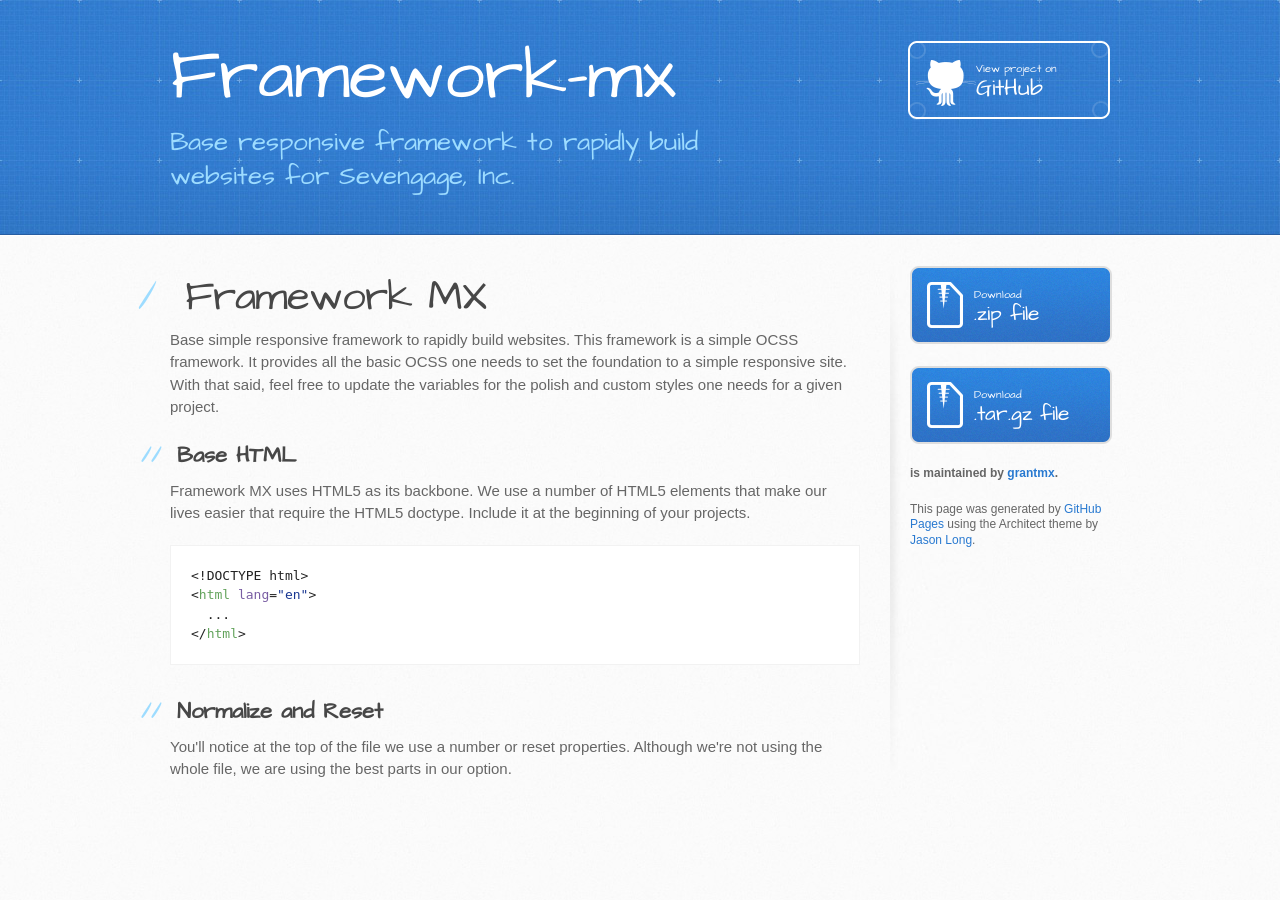
==== index.html @ 7f200498 "Create gh-pages branch via GitHub" ====
<!DOCTYPE html>
<html>
  <head>
    <meta charset='utf-8'>
    <meta http-equiv="X-UA-Compatible" content="chrome=1">
    <meta name="viewport" content="width=device-width, initial-scale=1, maximum-scale=1">
    <link href='https://fonts.googleapis.com/css?family=Architects+Daughter' rel='stylesheet' type='text/css'>
    <link rel="stylesheet" type="text/css" href="stylesheets/stylesheet.css" media="screen">
    <link rel="stylesheet" type="text/css" href="stylesheets/github-light.css" media="screen">
    <link rel="stylesheet" type="text/css" href="stylesheets/print.css" media="print">

    <!--[if lt IE 9]>
    <script src="//html5shiv.googlecode.com/svn/trunk/html5.js"></script>
    <![endif]-->

    <title>Framework-mx by grantmx</title>
  </head>

  <body>
    <header>
      <div class="inner">
        <h1>Framework-mx</h1>
        <h2>Base responsive framework to rapidly build websites for Sevengage, Inc.</h2>
        <a href="https://github.com/grantmx/framework-mx" class="button"><small>View project on</small> GitHub</a>
      </div>
    </header>

    <div id="content-wrapper">
      <div class="inner clearfix">
        <section id="main-content">
          <h1>
<a id="framework-mx" class="anchor" href="#framework-mx" aria-hidden="true"><span aria-hidden="true" class="octicon octicon-link"></span></a>Framework MX</h1>

<p>Base simple responsive framework to rapidly build websites.  This framework is a simple OCSS framework.  It provides all the basic OCSS one needs to set the foundation to a simple responsive site. With that said, feel free to update the variables for the polish and custom styles one needs for a given project.</p>

<h2>
<a id="base-html" class="anchor" href="#base-html" aria-hidden="true"><span aria-hidden="true" class="octicon octicon-link"></span></a>Base HTML</h2>

<p>Framework MX uses HTML5 as its backbone.  We use a number of HTML5 elements that make our lives easier that require the HTML5 doctype.  Include it at the beginning of your projects.</p>

<div class="highlight highlight-text-html-basic"><pre>&lt;!DOCTYPE html&gt;
&lt;<span class="pl-ent">html</span> <span class="pl-e">lang</span>=<span class="pl-s"><span class="pl-pds">"</span>en<span class="pl-pds">"</span></span>&gt;
  ...
&lt;/<span class="pl-ent">html</span>&gt;</pre></div>

<h2>
<a id="normalize-and-reset" class="anchor" href="#normalize-and-reset" aria-hidden="true"><span aria-hidden="true" class="octicon octicon-link"></span></a>Normalize and Reset</h2>

<p>You'll notice at the top of the file we use a number or reset properties. Although we're not using the whole file, we are using the best parts in our option.</p>
        </section>

        <aside id="sidebar">
          <a href="https://github.com/grantmx/framework-mx/zipball/master" class="button">
            <small>Download</small>
            .zip file
          </a>
          <a href="https://github.com/grantmx/framework-mx/tarball/master" class="button">
            <small>Download</small>
            .tar.gz file
          </a>

          <p class="repo-owner"><a href="https://github.com/grantmx/framework-mx"></a> is maintained by <a href="https://github.com/grantmx">grantmx</a>.</p>

          <p>This page was generated by <a href="https://pages.github.com">GitHub Pages</a> using the Architect theme by <a href="https://twitter.com/jasonlong">Jason Long</a>.</p>
        </aside>
      </div>
    </div>

  
  </body>
</html>
---- stylesheets/stylesheet.css ----
/*! normalize.css v3.0.2 | MIT License | git.io/normalize */

/**
 * 1. Set default font family to sans-serif.
 * 2. Prevent iOS text size adjust after orientation change, without disabling
 *    user zoom.
 */

html {
  font-family: sans-serif; /* 1 */
  -webkit-text-size-adjust: 100%; /* 2 */
  -ms-text-size-adjust: 100%; /* 2 */
}

/**
 * Remove default margin.
 */

body {
  margin: 0;
}

/* HTML5 display definitions
   ========================================================================== */

/**
 * Correct `block` display not defined for any HTML5 element in IE 8/9.
 * Correct `block` display not defined for `details` or `summary` in IE 10/11
 * and Firefox.
 * Correct `block` display not defined for `main` in IE 11.
 */

article,
aside,
details,
figcaption,
figure,
footer,
header,
hgroup,
main,
menu,
nav,
section,
summary {
  display: block;
}

/**
 * 1. Correct `inline-block` display not defined in IE 8/9.
 * 2. Normalize vertical alignment of `progress` in Chrome, Firefox, and Opera.
 */

audio,
canvas,
progress,
video {
  display: inline-block; /* 1 */
  vertical-align: baseline; /* 2 */
}

/**
 * Prevent modern browsers from displaying `audio` without controls.
 * Remove excess height in iOS 5 devices.
 */

audio:not([controls]) {
  display: none;
  height: 0;
}

/**
 * Address `[hidden]` styling not present in IE 8/9/10.
 * Hide the `template` element in IE 8/9/11, Safari, and Firefox < 22.
 */

[hidden],
template {
  display: none;
}

/* Links
   ========================================================================== */

/**
 * Remove the gray background color from active links in IE 10.
 */

a {
  background-color: transparent;
}

/**
 * Improve readability when focused and also mouse hovered in all browsers.
 */

a:active,
a:hover {
  outline: 0;
}

/* Text-level semantics
   ========================================================================== */

/**
 * Address styling not present in IE 8/9/10/11, Safari, and Chrome.
 */

abbr[title] {
  border-bottom: 1px dotted;
}

/**
 * Address style set to `bolder` in Firefox 4+, Safari, and Chrome.
 */

b,
strong {
  font-weight: bold;
}

/**
 * Address styling not present in Safari and Chrome.
 */

dfn {
  font-style: italic;
}

/**
 * Address variable `h1` font-size and margin within `section` and `article`
 * contexts in Firefox 4+, Safari, and Chrome.
 */

h1 {
  margin: 0.67em 0;
  font-size: 2em;
}

/**
 * Address styling not present in IE 8/9.
 */

mark {
  color: #000;
  background: #ff0;
}

/**
 * Address inconsistent and variable font size in all browsers.
 */

small {
  font-size: 80%;
}

/**
 * Prevent `sub` and `sup` affecting `line-height` in all browsers.
 */

sub,
sup {
  position: relative;
  font-size: 75%;
  line-height: 0;
  vertical-align: baseline;
}

sup {
  top: -0.5em;
}

sub {
  bottom: -0.25em;
}

/* Embedded content
   ========================================================================== */

/**
 * Remove border when inside `a` element in IE 8/9/10.
 */

img {
  border: 0;
}

/**
 * Correct overflow not hidden in IE 9/10/11.
 */

svg:not(:root) {
  overflow: hidden;
}

/* Grouping content
   ========================================================================== */

/**
 * Address margin not present in IE 8/9 and Safari.
 */

figure {
  margin: 1em 40px;
}

/**
 * Address differences between Firefox and other browsers.
 */

hr {
  height: 0;
  -moz-box-sizing: content-box;
  box-sizing: content-box;
}

/**
 * Contain overflow in all browsers.
 */

pre {
  overflow: auto;
}

/**
 * Address odd `em`-unit font size rendering in all browsers.
 */

code,
kbd,
pre,
samp {
  font-family: monospace, monospace;
  font-size: 1em;
}

/* Forms
   ========================================================================== */

/**
 * Known limitation: by default, Chrome and Safari on OS X allow very limited
 * styling of `select`, unless a `border` property is set.
 */

/**
 * 1. Correct color not being inherited.
 *    Known issue: affects color of disabled elements.
 * 2. Correct font properties not being inherited.
 * 3. Address margins set differently in Firefox 4+, Safari, and Chrome.
 */

button,
input,
optgroup,
select,
textarea {
  margin: 0; /* 3 */
  font: inherit; /* 2 */
  color: inherit; /* 1 */
}

/**
 * Address `overflow` set to `hidden` in IE 8/9/10/11.
 */

button {
  overflow: visible;
}

/**
 * Address inconsistent `text-transform` inheritance for `button` and `select`.
 * All other form control elements do not inherit `text-transform` values.
 * Correct `button` style inheritance in Firefox, IE 8/9/10/11, and Opera.
 * Correct `select` style inheritance in Firefox.
 */

button,
select {
  text-transform: none;
}

/**
 * 1. Avoid the WebKit bug in Android 4.0.* where (2) destroys native `audio`
 *    and `video` controls.
 * 2. Correct inability to style clickable `input` types in iOS.
 * 3. Improve usability and consistency of cursor style between image-type
 *    `input` and others.
 */

button,
html input[type="button"], /* 1 */
input[type="reset"],
input[type="submit"] {
  -webkit-appearance: button; /* 2 */
  cursor: pointer; /* 3 */
}

/**
 * Re-set default cursor for disabled elements.
 */

button[disabled],
html input[disabled] {
  cursor: default;
}

/**
 * Remove inner padding and border in Firefox 4+.
 */

button::-moz-focus-inner,
input::-moz-focus-inner {
  padding: 0;
  border: 0;
}

/**
 * Address Firefox 4+ setting `line-height` on `input` using `!important` in
 * the UA stylesheet.
 */

input {
  line-height: normal;
}

/**
 * It's recommended that you don't attempt to style these elements.
 * Firefox's implementation doesn't respect box-sizing, padding, or width.
 *
 * 1. Address box sizing set to `content-box` in IE 8/9/10.
 * 2. Remove excess padding in IE 8/9/10.
 */

input[type="checkbox"],
input[type="radio"] {
  box-sizing: border-box; /* 1 */
  padding: 0; /* 2 */
}

/**
 * Fix the cursor style for Chrome's increment/decrement buttons. For certain
 * `font-size` values of the `input`, it causes the cursor style of the
 * decrement button to change from `default` to `text`.
 */

input[type="number"]::-webkit-inner-spin-button,
input[type="number"]::-webkit-outer-spin-button {
  height: auto;
}

/**
 * 1. Address `appearance` set to `searchfield` in Safari and Chrome.
 * 2. Address `box-sizing` set to `border-box` in Safari and Chrome
 *    (include `-moz` to future-proof).
 */

input[type="search"] {
  -webkit-box-sizing: content-box; /* 2 */
  -moz-box-sizing: content-box;
  box-sizing: content-box;
  -webkit-appearance: textfield; /* 1 */
}

/**
 * Remove inner padding and search cancel button in Safari and Chrome on OS X.
 * Safari (but not Chrome) clips the cancel button when the search input has
 * padding (and `textfield` appearance).
 */

input[type="search"]::-webkit-search-cancel-button,
input[type="search"]::-webkit-search-decoration {
  -webkit-appearance: none;
}

/**
 * Define consistent border, margin, and padding.
 */

fieldset {
  padding: 0.35em 0.625em 0.75em;
  margin: 0 2px;
  border: 1px solid #c0c0c0;
}

/**
 * 1. Correct `color` not being inherited in IE 8/9/10/11.
 * 2. Remove padding so people aren't caught out if they zero out fieldsets.
 */

legend {
  padding: 0; /* 2 */
  border: 0; /* 1 */
}

/**
 * Remove default vertical scrollbar in IE 8/9/10/11.
 */

textarea {
  overflow: auto;
}

/**
 * Don't inherit the `font-weight` (applied by a rule above).
 * NOTE: the default cannot safely be changed in Chrome and Safari on OS X.
 */

optgroup {
  font-weight: bold;
}

/* Tables
   ========================================================================== */

/**
 * Remove most spacing between table cells.
 */

table {
  border-spacing: 0;
  border-collapse: collapse;
}

td,
th {
  padding: 0;
}

/* LAYOUT STYLES */
body {
  font-family: 'Helvetica Neue', Helvetica, Arial, serif;
  font-size: 15px;
  font-weight: 400;
  line-height: 1.5;
  color: #666;
  background: #fafafa url(../images/body-bg.jpg) 0 0 repeat;
}

p {
  margin-top: 0;
}

a {
  color: #2879d0;
}
a:hover {
  color: #2268b2;
}

header {
  padding-top: 40px;
  padding-bottom: 40px;
  font-family: 'Architects Daughter', 'Helvetica Neue', Helvetica, Arial, serif;
  background: #2e7bcf url(../images/header-bg.jpg) 0 0 repeat-x;
  border-bottom: solid 1px #275da1;
}

header h1 {
  width: 540px;
  margin-top: 0;
  margin-bottom: 0.2em;
  font-size: 72px;
  font-weight: normal;
  line-height: 1;
  color: #fff;
  letter-spacing: -1px;
}

header h2 {
  width: 540px;
  margin-top: 0;
  margin-bottom: 0;
  font-size: 26px;
  font-weight: normal;
  line-height: 1.3;
  color: #9ddcff;
  letter-spacing: 0;
}

.inner {
  position: relative;
  width: 940px;
  margin: 0 auto;
}

#content-wrapper {
  padding-top: 30px;
  border-top: solid 1px #fff;
}

#main-content {
  float: left;
  width: 690px;
}

#main-content img {
  max-width: 100%;
}

aside#sidebar {
  float: right;
  width: 200px;
  min-height: 504px;
  padding-left: 20px;
  font-size: 12px;
  line-height: 1.3;
  background: transparent url(../images/sidebar-bg.jpg) 0 0 no-repeat;
}

aside#sidebar p.repo-owner,
aside#sidebar p.repo-owner a {
  font-weight: bold;
}

#downloads {
  margin-bottom: 40px;
}

a.button {
  width: 134px;
  height: 58px;
  padding-top: 22px;
  padding-left: 68px;
  font-family: 'Architects Daughter', 'Helvetica Neue', Helvetica, Arial, serif;
  font-size: 23px;
  line-height: 1.2;
  color: #fff;
}
a.button small {
  display: block;
  font-size: 11px;
}
header a.button {
  position: absolute;
  top: 0;
  right: 0;
  background: transparent url(../images/github-button.png) 0 0 no-repeat;
}
aside a.button {
  display: block;
  width: 138px;
  padding-left: 64px;
  margin-bottom: 20px;
  font-size: 21px;
  background: transparent url(../images/download-button.png) 0 0 no-repeat;
}

code, pre {
  margin-bottom: 30px;
  font-family: Monaco, "Bitstream Vera Sans Mono", "Lucida Console", Terminal, monospace;
  font-size: 13px;
  color: #222;
}

code {
  padding: 0 3px;
  background-color: #f2f8fc;
  border: solid 1px #dbe7f3;
}

pre {
  padding: 20px;
  overflow: auto;
  text-shadow: none;
  background: #fff;
  border: solid 1px #f2f2f2;
}
pre code {
  padding: 0;
  color: #2879d0;
  background-color: #fff;
  border: none;
}

ul, ol, dl {
  margin-bottom: 20px;
}


/* COMMON STYLES */

hr {
  height: 0;
  margin-top: 1em;
  margin-bottom: 1em;
  border: 0;
  border-top: solid 1px #ddd;
}

table {
  width: 100%;
  border: 1px solid #ebebeb;
}

th {
  font-weight: 500;
}

td {
  font-weight: 300;
  text-align: center;
  border: 1px solid #ebebeb;
}

form {
  padding: 20px;
  background: #f2f2f2;

}


/* GENERAL ELEMENT TYPE STYLES */

#main-content h1 {
  margin-top: 0;
  margin-bottom: 0;
  font-family: 'Architects Daughter', 'Helvetica Neue', Helvetica, Arial, serif;
  font-size: 2.8em;
  font-weight: normal;
  color: #474747;
  text-indent: 6px;
  letter-spacing: -1px;
}

#main-content h1:before {
  padding-right: 0.3em;
  margin-left: -0.9em;
  color: #9ddcff;
  content: "/";
}

#main-content h2 {
  margin-bottom: 8px;
  font-family: 'Architects Daughter', 'Helvetica Neue', Helvetica, Arial, serif;
  font-size: 22px;
  font-weight: bold;
  color: #474747;
  text-indent: 4px;
}
#main-content h2:before {
  padding-right: 0.3em;
  margin-left: -1.5em;
  content: "//";
  color: #9ddcff;
}

#main-content h3 {
  margin-top: 24px;
  margin-bottom: 8px;
  font-family: 'Architects Daughter', 'Helvetica Neue', Helvetica, Arial, serif;
  font-size: 18px;
  font-weight: bold;
  color: #474747;
  text-indent: 3px;
}

#main-content h3:before {
  padding-right: 0.3em;
  margin-left: -2em;
  content: "///";
  color: #9ddcff;
}

#main-content h4 {
  margin-bottom: 8px;
  font-family: 'Architects Daughter', 'Helvetica Neue', Helvetica, Arial, serif;
  font-size: 15px;
  font-weight: bold;
  color: #474747;
  text-indent: 3px;
}

h4:before {
  padding-right: 0.3em;
  margin-left: -2.8em;
  content: "////";
  color: #9ddcff;
}

#main-content h5 {
  margin-bottom: 8px;
  font-family: 'Architects Daughter', 'Helvetica Neue', Helvetica, Arial, serif;
  font-size: 14px;
  color: #474747;
  text-indent: 3px;
}
h5:before {
  padding-right: 0.3em;
  margin-left: -3.2em;
  content: "/////";
  color: #9ddcff;
}

#main-content h6 {
  margin-bottom: 8px;
  font-family: 'Architects Daughter', 'Helvetica Neue', Helvetica, Arial, serif;
  font-size: .8em;
  color: #474747;
  text-indent: 3px;
}
h6:before {
  padding-right: 0.3em;
  margin-left: -3.7em;
  content: "//////";
  color: #9ddcff;
}

p {
  margin-bottom: 20px;
}

a {
  text-decoration: none;
}

p a {
  font-weight: 400;
}

blockquote {
  padding: 0 0 0 30px;
  margin-bottom: 20px;
  font-size: 1.6em;
  border-left: 10px solid #e9e9e9;
}

ul {
  list-style-position: inside;
  list-style: disc;
  padding-left: 20px;
}

ol {
  list-style-position: inside;
  list-style: decimal;
  padding-left: 3px;
}

dl dd {
  font-style: italic;
  font-weight: 100;
}

footer {
  padding-top: 20px;
  padding-bottom: 30px;
  margin-top: 40px;
  font-size: 13px;
  color: #aaa;
  background: transparent url('../images/hr.png') 0 0 no-repeat;
}

footer a {
  color: #666;
}
footer a:hover {
  color: #444;
}

/* MISC */
.clearfix:after {
  display: block;
  height: 0;
  clear: both;
  visibility: hidden;
  content: '.';
}

.clearfix {display: inline-block;}
* html .clearfix {height: 1%;}
.clearfix {display: block;}

/* #Media Queries
================================================== */

/* Smaller than standard 960 (devices and browsers) */
@media only screen and (max-width: 959px) { }

/* Tablet Portrait size to standard 960 (devices and browsers) */
@media only screen and (min-width: 768px) and (max-width: 959px) {
  .inner {
    width: 740px;
  }
  header h1, header h2 {
    width: 340px;
  }
  header h1 {
    font-size: 60px;
  }
  header h2 {
    font-size: 30px;
  }
  #main-content {
    width: 490px;
  }
  #main-content h1:before,
  #main-content h2:before,
  #main-content h3:before,
  #main-content h4:before,
  #main-content h5:before,
  #main-content h6:before {
    padding-right: 0;
    margin-left: 0;
    content: none;
  }
}

/* All Mobile Sizes (devices and browser) */
@media only screen and (max-width: 767px) {
  .inner {
    width: 93%;
  }
  header {
    padding: 20px 0;
  }
  header .inner {
    position: relative;
  }
  header h1, header h2 {
    width: 100%;
  }
  header h1 {
    font-size: 48px;
  }
  header h2 {
    font-size: 24px;
  }
  header a.button {
    position: relative;
    display: inline-block;
    width: auto;
    height: auto;
    padding: 5px 10px;
    margin-top: 15px;
    font-size: 13px;
    line-height: 1;
    color: #2879d0;
    text-align: center;
    background-color: #9ddcff;
    background-image: none;
    border-radius: 5px;
    -moz-border-radius: 5px;
    -webkit-border-radius: 5px;
  }
  header a.button small {
    display: inline;
    font-size: 13px;
  }
  #main-content,
  aside#sidebar {
    float: none;
    width: 100% ! important;
  }
  aside#sidebar {
    min-height: 0;
    padding: 20px 0;
    margin-top: 20px;
    background-image: none;
    border-top: solid 1px #ddd;
  }
  aside#sidebar a.button {
    display: none;
  }
  #main-content h1:before,
  #main-content h2:before,
  #main-content h3:before,
  #main-content h4:before,
  #main-content h5:before,
  #main-content h6:before {
    padding-right: 0;
    margin-left: 0;
    content: none;
  }
}

/* Mobile Landscape Size to Tablet Portrait (devices and browsers) */
@media only screen and (min-width: 480px) and (max-width: 767px) { }

/* Mobile Portrait Size to Mobile Landscape Size (devices and browsers) */
@media only screen and (max-width: 479px) { }
---- stylesheets/github-light.css ----
/*
The MIT License (MIT)

Copyright (c) 2016 GitHub, Inc.

Permission is hereby granted, free of charge, to any person obtaining a copy
of this software and associated documentation files (the "Software"), to deal
in the Software without restriction, including without limitation the rights
to use, copy, modify, merge, publish, distribute, sublicense, and/or sell
copies of the Software, and to permit persons to whom the Software is
furnished to do so, subject to the following conditions:

The above copyright notice and this permission notice shall be included in all
copies or substantial portions of the Software.

THE SOFTWARE IS PROVIDED "AS IS", WITHOUT WARRANTY OF ANY KIND, EXPRESS OR
IMPLIED, INCLUDING BUT NOT LIMITED TO THE WARRANTIES OF MERCHANTABILITY,
FITNESS FOR A PARTICULAR PURPOSE AND NONINFRINGEMENT. IN NO EVENT SHALL THE
AUTHORS OR COPYRIGHT HOLDERS BE LIABLE FOR ANY CLAIM, DAMAGES OR OTHER
LIABILITY, WHETHER IN AN ACTION OF CONTRACT, TORT OR OTHERWISE, ARISING FROM,
OUT OF OR IN CONNECTION WITH THE SOFTWARE OR THE USE OR OTHER DEALINGS IN THE
SOFTWARE.

*/

.pl-c /* comment */ {
  color: #969896;
}

.pl-c1 /* constant, variable.other.constant, support, meta.property-name, support.constant, support.variable, meta.module-reference, markup.raw, meta.diff.header */,
.pl-s .pl-v /* string variable */ {
  color: #0086b3;
}

.pl-e /* entity */,
.pl-en /* entity.name */ {
  color: #795da3;
}

.pl-smi /* variable.parameter.function, storage.modifier.package, storage.modifier.import, storage.type.java, variable.other */,
.pl-s .pl-s1 /* string source */ {
  color: #333;
}

.pl-ent /* entity.name.tag */ {
  color: #63a35c;
}

.pl-k /* keyword, storage, storage.type */ {
  color: #a71d5d;
}

.pl-s /* string */,
.pl-pds /* punctuation.definition.string, string.regexp.character-class */,
.pl-s .pl-pse .pl-s1 /* string punctuation.section.embedded source */,
.pl-sr /* string.regexp */,
.pl-sr .pl-cce /* string.regexp constant.character.escape */,
.pl-sr .pl-sre /* string.regexp source.ruby.embedded */,
.pl-sr .pl-sra /* string.regexp string.regexp.arbitrary-repitition */ {
  color: #183691;
}

.pl-v /* variable */ {
  color: #ed6a43;
}

.pl-id /* invalid.deprecated */ {
  color: #b52a1d;
}

.pl-ii /* invalid.illegal */ {
  color: #f8f8f8;
  background-color: #b52a1d;
}

.pl-sr .pl-cce /* string.regexp constant.character.escape */ {
  font-weight: bold;
  color: #63a35c;
}

.pl-ml /* markup.list */ {
  color: #693a17;
}

.pl-mh /* markup.heading */,
.pl-mh .pl-en /* markup.heading entity.name */,
.pl-ms /* meta.separator */ {
  font-weight: bold;
  color: #1d3e81;
}

.pl-mq /* markup.quote */ {
  color: #008080;
}

.pl-mi /* markup.italic */ {
  font-style: italic;
  color: #333;
}

.pl-mb /* markup.bold */ {
  font-weight: bold;
  color: #333;
}

.pl-md /* markup.deleted, meta.diff.header.from-file */ {
  color: #bd2c00;
  background-color: #ffecec;
}

.pl-mi1 /* markup.inserted, meta.diff.header.to-file */ {
  color: #55a532;
  background-color: #eaffea;
}

.pl-mdr /* meta.diff.range */ {
  font-weight: bold;
  color: #795da3;
}

.pl-mo /* meta.output */ {
  color: #1d3e81;
}
---- stylesheets/print.css ----
html, body, div, span, applet, object, iframe,
h1, h2, h3, h4, h5, h6, p, blockquote, pre,
a, abbr, acronym, address, big, cite, code,
del, dfn, em, img, ins, kbd, q, s, samp,
small, strike, strong, sub, sup, tt, var,
b, u, i, center,
dl, dt, dd, ol, ul, li,
fieldset, form, label, legend,
table, caption, tbody, tfoot, thead, tr, th, td,
article, aside, canvas, details, embed,
figure, figcaption, footer, header, hgroup,
menu, nav, output, ruby, section, summary,
time, mark, audio, video {
  padding: 0;
  margin: 0;
  font: inherit;
  font-size: 100%;
  vertical-align: baseline;
  border: 0;
}
/* HTML5 display-role reset for older browsers */
article, aside, details, figcaption, figure,
footer, header, hgroup, menu, nav, section {
  display: block;
}
body {
  line-height: 1;
}
ol, ul {
  list-style: none;
}
blockquote, q {
  quotes: none;
}
blockquote:before, blockquote:after,
q:before, q:after {
  content: '';
  content: none;
}
table {
  border-spacing: 0;
  border-collapse: collapse;
}
body {
  font-family: 'Helvetica Neue', Helvetica, Arial, serif;
  font-size: 13px;
  line-height: 1.5;
  color: #000;
}

a {
  font-weight: bold;
  color: #d5000d;
}

header {
  padding-top: 35px;
  padding-bottom: 10px;
}

header h1 {
  font-size: 48px;
  font-weight: bold;
  line-height: 1.2;
  color: #303030;
  letter-spacing: -1px;
}

header h2 {
  font-size: 24px;
  font-weight: normal;
  line-height: 1.3;
  color: #aaa;
  letter-spacing: -1px;
}
#downloads {
  display: none;
}
#main_content {
  padding-top: 20px;
}

code, pre {
  margin-bottom: 30px;
  font-family: Monaco, "Bitstream Vera Sans Mono", "Lucida Console", Terminal;
  font-size: 12px;
  color: #222;
}

code {
  padding: 0 3px;
}

pre {
  padding: 20px;
  overflow: auto;
  border: solid 1px #ddd;
}
pre code {
  padding: 0;
}

ul, ol, dl {
  margin-bottom: 20px;
}


/* COMMON STYLES */

table {
  width: 100%;
  border: 1px solid #ebebeb;
}

th {
  font-weight: 500;
}

td {
  font-weight: 300;
  text-align: center;
  border: 1px solid #ebebeb;
}

form {
  padding: 20px;
  background: #f2f2f2;

}


/* GENERAL ELEMENT TYPE STYLES */

h1 {
  font-size: 2.8em;
}

h2 {
  margin-bottom: 8px;
  font-size: 22px;
  font-weight: bold;
  color: #303030;
}

h3 {
  margin-bottom: 8px;
  font-size: 18px;
  font-weight: bold;
  color: #d5000d;
}

h4 {
  font-size: 16px;
  font-weight: bold;
  color: #303030;
}

h5 {
  font-size: 1em;
  color: #303030;
}

h6 {
  font-size: .8em;
  color: #303030;
}

p {
  margin-bottom: 20px;
  font-weight: 300;
}

a {
  text-decoration: none;
}

p a {
  font-weight: 400;
}

blockquote {
  padding: 0 0 0 30px;
  margin-bottom: 20px;
  font-size: 1.6em;
  border-left: 10px solid #e9e9e9;
}

ul li {
  padding-left: 20px;
  list-style-position: inside;
  list-style: disc;
}

ol li {
  padding-left: 3px;
  list-style-position: inside;
  list-style: decimal;
}

dl dd {
  font-style: italic;
  font-weight: 100;
}

footer {
  padding-top: 20px;
  padding-bottom: 30px;
  margin-top: 40px;
  font-size: 13px;
  color: #aaa;
}

footer a {
  color: #666;
}

/* MISC */
.clearfix:after {
  display: block;
  height: 0;
  clear: both;
  visibility: hidden;
  content: '.';
}

.clearfix {display: inline-block;}
* html .clearfix {height: 1%;}
.clearfix {display: block;}
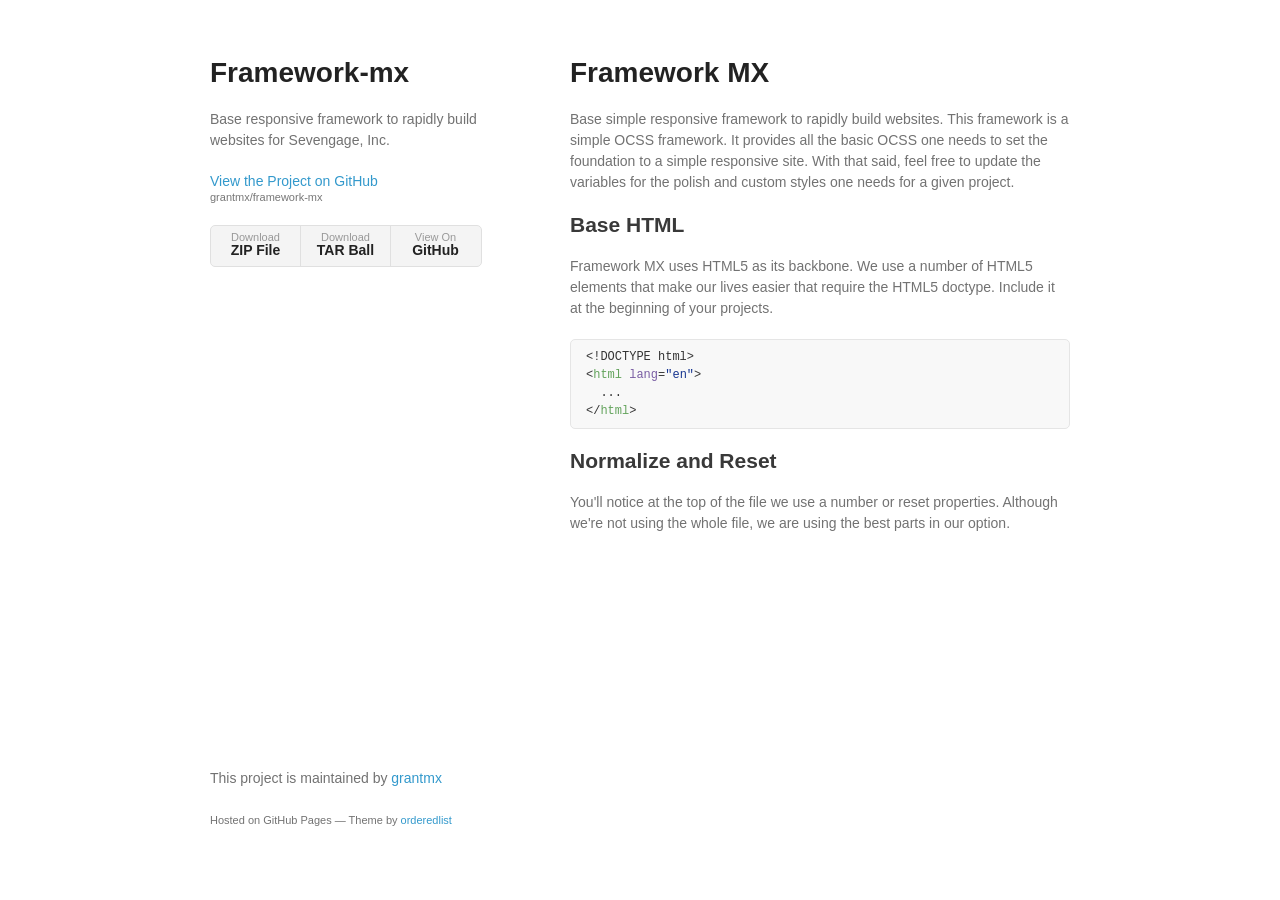
==== commit b6ef4200: "Create gh-pages branch via GitHub" ====
--- a/index.html
+++ b/index.html
@@ -1,34 +1,34 @@
-<!DOCTYPE html>
+<!doctype html>
 <html>
   <head>
-    <meta charset='utf-8'>
+    <meta charset="utf-8">
     <meta http-equiv="X-UA-Compatible" content="chrome=1">
-    <meta name="viewport" content="width=device-width, initial-scale=1, maximum-scale=1">
-    <link href='https://fonts.googleapis.com/css?family=Architects+Daughter' rel='stylesheet' type='text/css'>
-    <link rel="stylesheet" type="text/css" href="stylesheets/stylesheet.css" media="screen">
-    <link rel="stylesheet" type="text/css" href="stylesheets/github-light.css" media="screen">
-    <link rel="stylesheet" type="text/css" href="stylesheets/print.css" media="print">
+    <title>Framework-mx by grantmx</title>
 
+    <link rel="stylesheet" href="stylesheets/styles.css">
+    <link rel="stylesheet" href="stylesheets/github-light.css">
+    <meta name="viewport" content="width=device-width">
     <!--[if lt IE 9]>
     <script src="//html5shiv.googlecode.com/svn/trunk/html5.js"></script>
     <![endif]-->
+  </head>
+  <body>
+    <div class="wrapper">
+      <header>
+        <h1>Framework-mx</h1>
+        <p>Base responsive framework to rapidly build websites for Sevengage, Inc.</p>
 
-    <title>Framework-mx by grantmx</title>
-  </head>
+        <p class="view"><a href="https://github.com/grantmx/framework-mx">View the Project on GitHub <small>grantmx/framework-mx</small></a></p>
 
-  <body>
-    <header>
-      <div class="inner">
-        <h1>Framework-mx</h1>
-        <h2>Base responsive framework to rapidly build websites for Sevengage, Inc.</h2>
-        <a href="https://github.com/grantmx/framework-mx" class="button"><small>View project on</small> GitHub</a>
-      </div>
-    </header>
 
-    <div id="content-wrapper">
-      <div class="inner clearfix">
-        <section id="main-content">
-          <h1>
+        <ul>
+          <li><a href="https://github.com/grantmx/framework-mx/zipball/master">Download <strong>ZIP File</strong></a></li>
+          <li><a href="https://github.com/grantmx/framework-mx/tarball/master">Download <strong>TAR Ball</strong></a></li>
+          <li><a href="https://github.com/grantmx/framework-mx">View On <strong>GitHub</strong></a></li>
+        </ul>
+      </header>
+      <section>
+        <h1>
 <a id="framework-mx" class="anchor" href="#framework-mx" aria-hidden="true"><span aria-hidden="true" class="octicon octicon-link"></span></a>Framework MX</h1>
 
 <p>Base simple responsive framework to rapidly build websites.  This framework is a simple OCSS framework.  It provides all the basic OCSS one needs to set the foundation to a simple responsive site. With that said, feel free to update the variables for the polish and custom styles one needs for a given project.</p>
@@ -47,25 +47,13 @@
 <a id="normalize-and-reset" class="anchor" href="#normalize-and-reset" aria-hidden="true"><span aria-hidden="true" class="octicon octicon-link"></span></a>Normalize and Reset</h2>
 
 <p>You'll notice at the top of the file we use a number or reset properties. Although we're not using the whole file, we are using the best parts in our option.</p>
-        </section>
-
-        <aside id="sidebar">
-          <a href="https://github.com/grantmx/framework-mx/zipball/master" class="button">
-            <small>Download</small>
-            .zip file
-          </a>
-          <a href="https://github.com/grantmx/framework-mx/tarball/master" class="button">
-            <small>Download</small>
-            .tar.gz file
-          </a>
-
-          <p class="repo-owner"><a href="https://github.com/grantmx/framework-mx"></a> is maintained by <a href="https://github.com/grantmx">grantmx</a>.</p>
-
-          <p>This page was generated by <a href="https://pages.github.com">GitHub Pages</a> using the Architect theme by <a href="https://twitter.com/jasonlong">Jason Long</a>.</p>
-        </aside>
-      </div>
+      </section>
+      <footer>
+        <p>This project is maintained by <a href="https://github.com/grantmx">grantmx</a></p>
+        <p><small>Hosted on GitHub Pages &mdash; Theme by <a href="https://github.com/orderedlist">orderedlist</a></small></p>
+      </footer>
     </div>
-
-  
+    <script src="javascripts/scale.fix.js"></script>
+    
   </body>
 </html>
--- a/stylesheets/styles.css
+++ b/stylesheets/styles.css
@@ -0,0 +1,324 @@
+@font-face {
+  font-family: 'Noto Sans';
+  font-weight: 400;
+  font-style: normal;
+  src: url('../fonts/Noto-Sans-regular/Noto-Sans-regular.eot');
+  src: url('../fonts/Noto-Sans-regular/Noto-Sans-regular.eot?#iefix') format('embedded-opentype'),
+       local('Noto Sans'),
+       local('Noto-Sans-regular'),
+       url('../fonts/Noto-Sans-regular/Noto-Sans-regular.woff2') format('woff2'),
+       url('../fonts/Noto-Sans-regular/Noto-Sans-regular.woff') format('woff'),
+       url('../fonts/Noto-Sans-regular/Noto-Sans-regular.ttf') format('truetype'),
+       url('../fonts/Noto-Sans-regular/Noto-Sans-regular.svg#NotoSans') format('svg');
+}
+
+@font-face {
+  font-family: 'Noto Sans';
+  font-weight: 700;
+  font-style: normal;
+  src: url('../fonts/Noto-Sans-700/Noto-Sans-700.eot');
+  src: url('../fonts/Noto-Sans-700/Noto-Sans-700.eot?#iefix') format('embedded-opentype'),
+       local('Noto Sans Bold'),
+       local('Noto-Sans-700'),
+       url('../fonts/Noto-Sans-700/Noto-Sans-700.woff2') format('woff2'),
+       url('../fonts/Noto-Sans-700/Noto-Sans-700.woff') format('woff'),
+       url('../fonts/Noto-Sans-700/Noto-Sans-700.ttf') format('truetype'),
+       url('../fonts/Noto-Sans-700/Noto-Sans-700.svg#NotoSans') format('svg');
+}
+
+@font-face {
+  font-family: 'Noto Sans';
+  font-weight: 400;
+  font-style: italic;
+  src: url('../fonts/Noto-Sans-italic/Noto-Sans-italic.eot');
+  src: url('../fonts/Noto-Sans-italic/Noto-Sans-italic.eot?#iefix') format('embedded-opentype'),
+       local('Noto Sans Italic'),
+       local('Noto-Sans-italic'),
+       url('../fonts/Noto-Sans-italic/Noto-Sans-italic.woff2') format('woff2'),
+       url('../fonts/Noto-Sans-italic/Noto-Sans-italic.woff') format('woff'),
+       url('../fonts/Noto-Sans-italic/Noto-Sans-italic.ttf') format('truetype'),
+       url('../fonts/Noto-Sans-italic/Noto-Sans-italic.svg#NotoSans') format('svg');
+}
+
+@font-face {
+  font-family: 'Noto Sans';
+  font-weight: 700;
+  font-style: italic;
+  src: url('../fonts/Noto-Sans-700italic/Noto-Sans-700italic.eot');
+  src: url('../fonts/Noto-Sans-700italic/Noto-Sans-700italic.eot?#iefix') format('embedded-opentype'),
+       local('Noto Sans Bold Italic'),
+       local('Noto-Sans-700italic'),
+       url('../fonts/Noto-Sans-700italic/Noto-Sans-700italic.woff2') format('woff2'),
+       url('../fonts/Noto-Sans-700italic/Noto-Sans-700italic.woff') format('woff'),
+       url('../fonts/Noto-Sans-700italic/Noto-Sans-700italic.ttf') format('truetype'),
+       url('../fonts/Noto-Sans-700italic/Noto-Sans-700italic.svg#NotoSans') format('svg');
+}
+
+body {
+  background-color: #fff;
+  padding:50px;
+  font: 14px/1.5 "Noto Sans", "Helvetica Neue", Helvetica, Arial, sans-serif;
+  color:#727272;
+  font-weight:400;
+}
+
+h1, h2, h3, h4, h5, h6 {
+  color:#222;
+  margin:0 0 20px;
+}
+
+p, ul, ol, table, pre, dl {
+  margin:0 0 20px;
+}
+
+h1, h2, h3 {
+  line-height:1.1;
+}
+
+h1 {
+  font-size:28px;
+}
+
+h2 {
+  color:#393939;
+}
+
+h3, h4, h5, h6 {
+  color:#494949;
+}
+
+a {
+  color:#39c;
+  text-decoration:none;
+}
+
+a:hover {
+  color:#069;
+}
+
+a small {
+  font-size:11px;
+  color:#777;
+  margin-top:-0.3em;
+  display:block;
+}
+
+a:hover small {
+  color:#777;
+}
+
+.wrapper {
+  width:860px;
+  margin:0 auto;
+}
+
+blockquote {
+  border-left:1px solid #e5e5e5;
+  margin:0;
+  padding:0 0 0 20px;
+  font-style:italic;
+}
+
+code, pre {
+  font-family:Monaco, Bitstream Vera Sans Mono, Lucida Console, Terminal, Consolas, Liberation Mono, DejaVu Sans Mono, Courier New, monospace;
+  color:#333;
+  font-size:12px;
+}
+
+pre {
+  padding:8px 15px;
+  background: #f8f8f8;
+  border-radius:5px;
+  border:1px solid #e5e5e5;
+  overflow-x: auto;
+}
+
+table {
+  width:100%;
+  border-collapse:collapse;
+}
+
+th, td {
+  text-align:left;
+  padding:5px 10px;
+  border-bottom:1px solid #e5e5e5;
+}
+
+dt {
+  color:#444;
+  font-weight:700;
+}
+
+th {
+  color:#444;
+}
+
+img {
+  max-width:100%;
+}
+
+header {
+  width:270px;
+  float:left;
+  position:fixed;
+  -webkit-font-smoothing:subpixel-antialiased;
+}
+
+header ul {
+  list-style:none;
+  height:40px;
+  padding:0;
+  background: #f4f4f4;
+  border-radius:5px;
+  border:1px solid #e0e0e0;
+  width:270px;
+}
+
+header li {
+  width:89px;
+  float:left;
+  border-right:1px solid #e0e0e0;
+  height:40px;
+}
+
+header li:first-child a {
+  border-radius:5px 0 0 5px;
+}
+
+header li:last-child a {
+  border-radius:0 5px 5px 0;
+}
+
+header ul a {
+  line-height:1;
+  font-size:11px;
+  color:#999;
+  display:block;
+  text-align:center;
+  padding-top:6px;
+  height:34px;
+}
+
+header ul a:hover {
+  color:#999;
+}
+
+header ul a:active {
+  background-color:#f0f0f0;
+}
+
+strong {
+  color:#222;
+  font-weight:700;
+}
+
+header ul li + li + li {
+  border-right:none;
+  width:89px;
+}
+
+header ul a strong {
+  font-size:14px;
+  display:block;
+  color:#222;
+}
+
+section {
+  width:500px;
+  float:right;
+  padding-bottom:50px;
+}
+
+small {
+  font-size:11px;
+}
+
+hr {
+  border:0;
+  background:#e5e5e5;
+  height:1px;
+  margin:0 0 20px;
+}
+
+footer {
+  width:270px;
+  float:left;
+  position:fixed;
+  bottom:50px;
+  -webkit-font-smoothing:subpixel-antialiased;
+}
+
+@media print, screen and (max-width: 960px) {
+
+  div.wrapper {
+    width:auto;
+    margin:0;
+  }
+
+  header, section, footer {
+    float:none;
+    position:static;
+    width:auto;
+  }
+
+  header {
+    padding-right:320px;
+  }
+
+  section {
+    border:1px solid #e5e5e5;
+    border-width:1px 0;
+    padding:20px 0;
+    margin:0 0 20px;
+  }
+
+  header a small {
+    display:inline;
+  }
+
+  header ul {
+    position:absolute;
+    right:50px;
+    top:52px;
+  }
+}
+
+@media print, screen and (max-width: 720px) {
+  body {
+    word-wrap:break-word;
+  }
+
+  header {
+    padding:0;
+  }
+
+  header ul, header p.view {
+    position:static;
+  }
+
+  pre, code {
+    word-wrap:normal;
+  }
+}
+
+@media print, screen and (max-width: 480px) {
+  body {
+    padding:15px;
+  }
+
+  header ul {
+    width:99%;
+  }
+
+  header li, header ul li + li + li {
+    width:33%;
+  }
+}
+
+@media print {
+  body {
+    padding:0.4in;
+    font-size:12pt;
+    color:#444;
+  }
+}
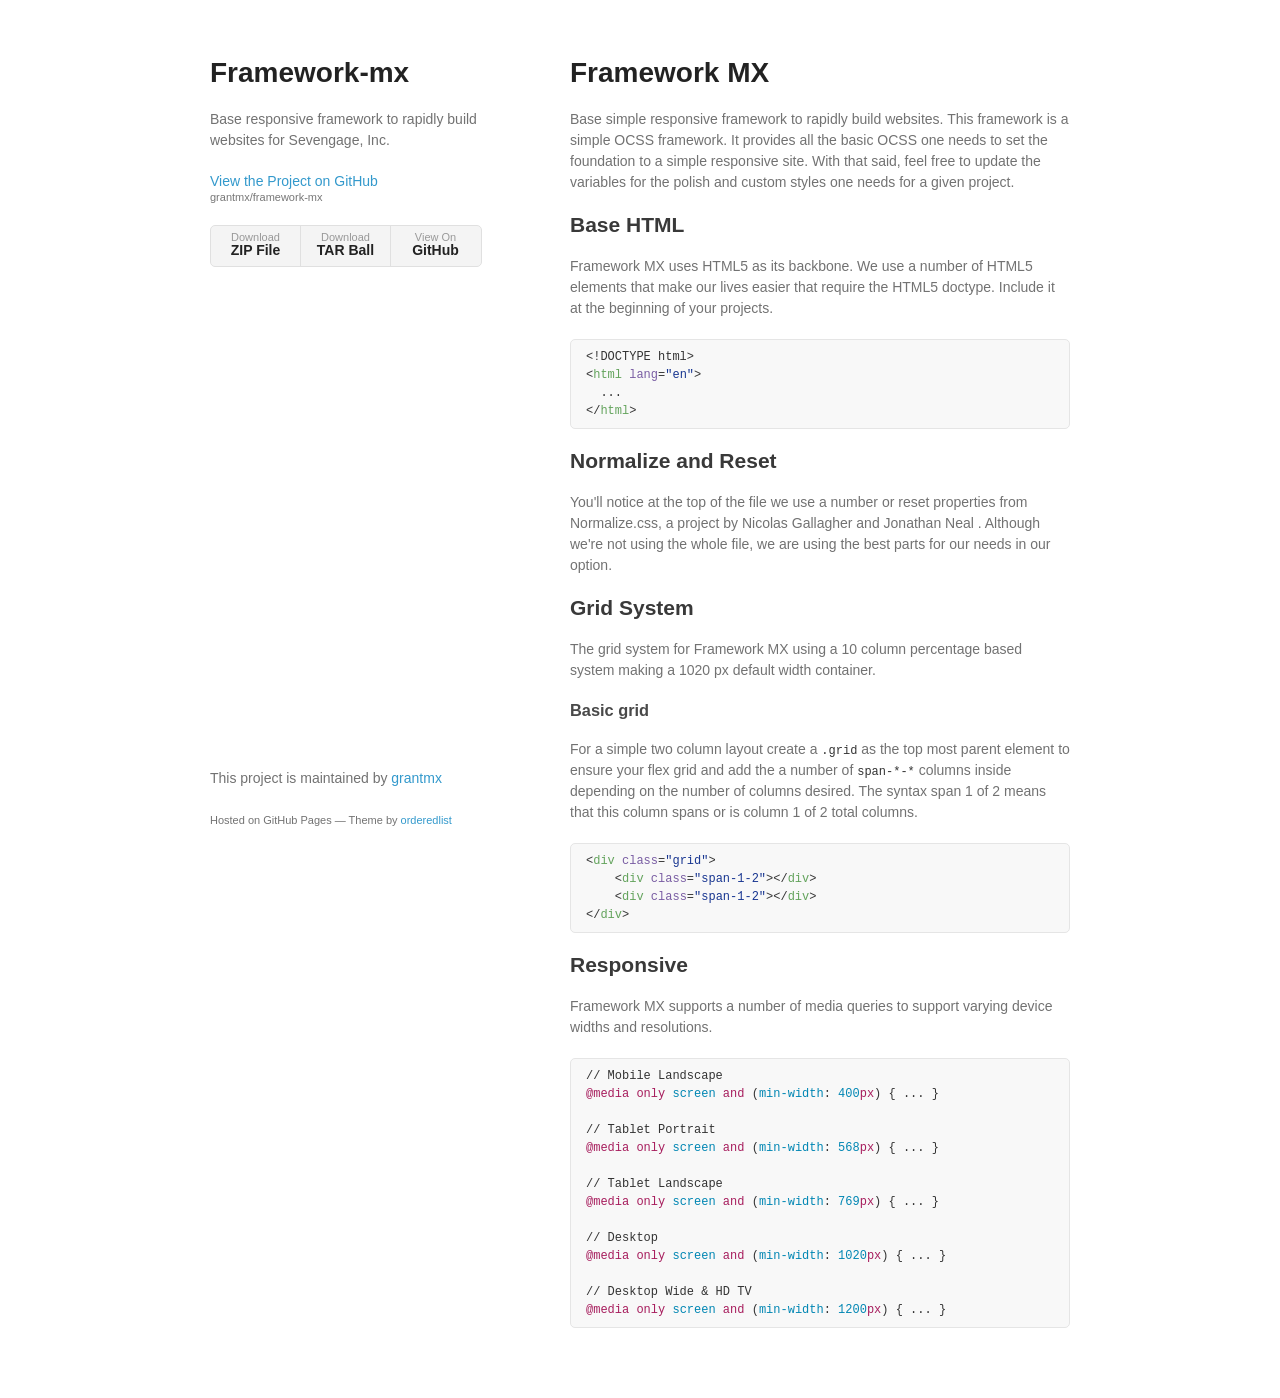
==== commit fe9b67a1: "Create gh-pages branch via GitHub" ====
--- a/index.html
+++ b/index.html
@@ -46,7 +46,42 @@
 <h2>
 <a id="normalize-and-reset" class="anchor" href="#normalize-and-reset" aria-hidden="true"><span aria-hidden="true" class="octicon octicon-link"></span></a>Normalize and Reset</h2>
 
-<p>You'll notice at the top of the file we use a number or reset properties. Although we're not using the whole file, we are using the best parts in our option.</p>
+<p>You'll notice at the top of the file we use a number or reset properties from Normalize.css, a project by Nicolas Gallagher and Jonathan Neal . Although we're not using the whole file, we are using the best parts for our needs in our option.</p>
+
+<h2>
+<a id="grid-system" class="anchor" href="#grid-system" aria-hidden="true"><span aria-hidden="true" class="octicon octicon-link"></span></a>Grid System</h2>
+
+<p>The grid system for Framework MX using a 10 column percentage based system making a 1020 px default width container.</p>
+
+<h3>
+<a id="basic-grid" class="anchor" href="#basic-grid" aria-hidden="true"><span aria-hidden="true" class="octicon octicon-link"></span></a>Basic grid</h3>
+
+<p>For a simple two column layout create a <code>.grid</code> as the top most parent element to ensure your flex grid and add the a number of <code>span-*-*</code> columns inside depending on the number of columns desired.  The syntax span 1 of 2 means that this column spans or is column 1 of 2 total columns.</p>
+
+<div class="highlight highlight-text-html-basic"><pre>&lt;<span class="pl-ent">div</span> <span class="pl-e">class</span>=<span class="pl-s"><span class="pl-pds">"</span>grid<span class="pl-pds">"</span></span>&gt;
+    &lt;<span class="pl-ent">div</span> <span class="pl-e">class</span>=<span class="pl-s"><span class="pl-pds">"</span>span-1-2<span class="pl-pds">"</span></span>&gt;&lt;/<span class="pl-ent">div</span>&gt;
+    &lt;<span class="pl-ent">div</span> <span class="pl-e">class</span>=<span class="pl-s"><span class="pl-pds">"</span>span-1-2<span class="pl-pds">"</span></span>&gt;&lt;/<span class="pl-ent">div</span>&gt;
+&lt;/<span class="pl-ent">div</span>&gt;</pre></div>
+
+<h2>
+<a id="responsive" class="anchor" href="#responsive" aria-hidden="true"><span aria-hidden="true" class="octicon octicon-link"></span></a>Responsive</h2>
+
+<p>Framework MX supports a number of media queries to support varying device widths and resolutions.</p>
+
+<div class="highlight highlight-source-css"><pre>// Mobile Landscape
+<span class="pl-k">@media</span> <span class="pl-k">only</span> <span class="pl-c1">screen</span> <span class="pl-k">and</span> (<span class="pl-c1">min-width</span>: <span class="pl-c1">400<span class="pl-k">px</span></span>) { ... }
+
+// Tablet Portrait
+<span class="pl-k">@media</span> <span class="pl-k">only</span> <span class="pl-c1">screen</span> <span class="pl-k">and</span> (<span class="pl-c1">min-width</span>: <span class="pl-c1">568<span class="pl-k">px</span></span>) { ... }
+
+// Tablet Landscape
+<span class="pl-k">@media</span> <span class="pl-k">only</span> <span class="pl-c1">screen</span> <span class="pl-k">and</span> (<span class="pl-c1">min-width</span>: <span class="pl-c1">769<span class="pl-k">px</span></span>) { ... }
+
+// Desktop
+<span class="pl-k">@media</span> <span class="pl-k">only</span> <span class="pl-c1">screen</span> <span class="pl-k">and</span> (<span class="pl-c1">min-width</span>: <span class="pl-c1">1020<span class="pl-k">px</span></span>) { ... }
+
+// Desktop Wide &amp; HD TV
+<span class="pl-k">@media</span> <span class="pl-k">only</span> <span class="pl-c1">screen</span> <span class="pl-k">and</span> (<span class="pl-c1">min-width</span>: <span class="pl-c1">1200<span class="pl-k">px</span></span>) { ... }</pre></div>
       </section>
       <footer>
         <p>This project is maintained by <a href="https://github.com/grantmx">grantmx</a></p>
